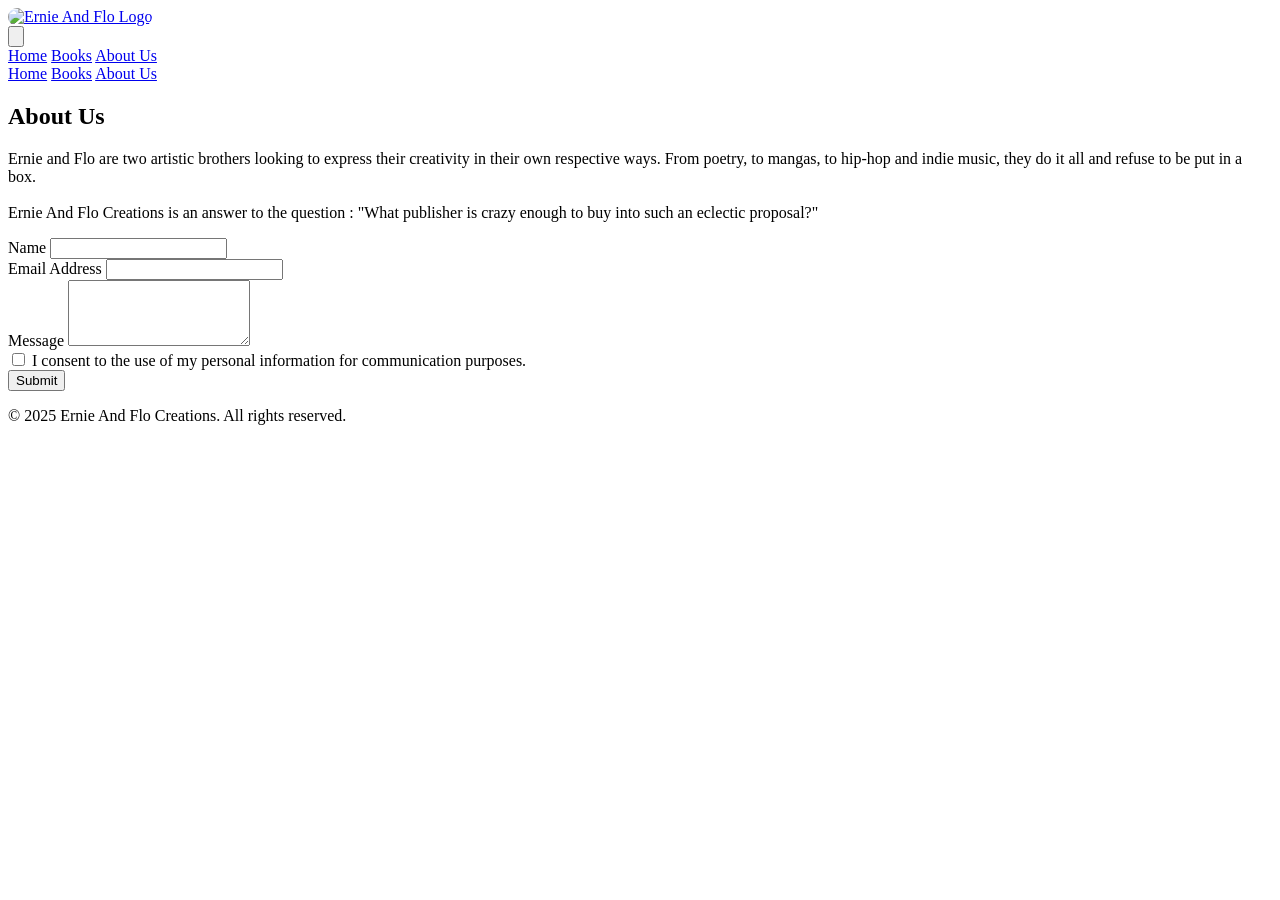
==== about.html @ b2f25e73 "Update about.html debugging Returned to recaptcha v2" ====
<!DOCTYPE html>
<html lang="en">
<head>
    <meta charset="UTF-8">
    <meta name="viewport" content="width=device-width, initial-scale=1.0">
    <title>About Us - Ernie And Flo</title>
    <script src="https://cdn.tailwindcss.com"></script>
    <!-- Changed to reCAPTCHA v2 API -->
    <script src="https://www.google.com/recaptcha/api.js" async defer></script>
    <style>
        /* Custom CSS */
        .custom-shadow {
            box-shadow: 0 4px 6px rgba(0, 0, 0, 0.1);
        }

        .hover-highlight:hover {
            background-color: rgba(255, 90, 95, 0.1);
        }
        .logo-bg {
        	background-color: rgba(255, 255, 255, 255);
            border-radius: 9999px;
        }
    </style>
</head>
<body class="bg-gray-50 text-gray-900 font-sans">

    <!-- Header -->
<header class="bg-black border-b border-gray-300 py-2">
    <nav class="max-w-7xl mx-auto flex items-center justify-between px-4">
        <!-- Logo Section -->
        <div class="flex items-center">
            <a href="index.html" class="logo-padding">
                <img src="https://raw.githubusercontent.com/ernieandflo-dotcom/bookshelf/0894cab24a3cba51023ef85c8541652ef5d89e5c/images/meme_sealofapproval.svg" alt="Ernie And Flo Logo" class="logo-bg h-12 w-12">
            </a>
        </div>

        <!-- Hamburger Menu for Small Screens -->
        <button 
            id="menu-toggle" 
            class="block md:hidden text-gray-100 hover:text-red-500 focus:outline-none">
            <svg xmlns="http://www.w3.org/2000/svg" class="h-6 w-6" fill="none" viewBox="0 0 24 24" stroke="currentColor">
                <path stroke-linecap="round" stroke-linejoin="round" stroke-width="2" d="M4 6h16M4 12h16m-7 6h7" />
            </svg>
        </button>

        <!-- Navigation Links -->
        <div 
            id="nav-links" 
            class="hidden md:flex flex-grow justify-center space-x-8 items-center">
            <span class="border-l border-gray-800"></span>
            <a href="index.html" class="text-lg font-bold text-gray-100 hover:text-red-500">Home</a>
            <span class="border-l border-gray-500"></span>
            <a href="books.html" class="text-lg font-bold text-gray-100 hover:text-red-500">Books</a>
            <span class="border-l border-gray-500"></span>
            <a href="about.html" class="text-lg font-bold text-gray-100 hover:text-red-500">About Us</a>
            <span class="border-l border-gray-800"></span>
        </div>

        <!-- Dropdown Menu for Small Screens -->
        <div 
            id="dropdown-menu" 
            class="hidden flex flex-col space-y-4 bg-black p-4 absolute right-4 top-16 rounded shadow-md z-50">
            <a href="index.html" class="text-lg font-bold text-gray-100 hover:text-red-500">Home</a>
            <a href="books.html" class="text-lg font-bold text-gray-100 hover:text-red-500">Books</a>
            <a href="about.html" class="text-lg font-bold text-gray-100 hover:text-red-500">About Us</a>
        </div>
    </nav>
</header>

    <!-- About Section -->
    <section class="py-12 px-6">
        <h1 class="text-3xl font-extrabold text-center mb-8">About Us</h1>
        <p class="text-lg text-gray-800 max-w-3xl mx-auto mb-12 text-center">
            Ernie and Flo are two artistic brothers looking to express their creativity in their own respective ways. From poetry, to mangas, to hip-hop and indie music, they do it all and refuse to be put in a box.<br><br> Ernie And Flo Creations is an answer to the question : "What publisher is crazy enough to buy into such an eclectic proposal?" 
        </p>

        <!-- Contact Form -->
     <form action="https://api.staticforms.xyz/submit" method="post" class="max-w-lg mx-auto space-y-6 bg-white px-6 pt-1 pb-6 rounded-lg shadow">
        <input type="hidden" name="accessKey" value="578131e7-ecc8-460f-887c-7cc2649144f7"> <!-- Required -->
        <div>
        	<label for="name" class="block text-gray-700 font-medium">Name</label>
            <input type="text" name="name" required class="w-full border border-gray-300 px-4 py-2 rounded"> <!-- Optional -->
        </div>
        <div>
        	<label for="email" class="block text-gray-700 font-medium">Email Address</label>
            <input type="text" name="email" required class="w-full border border-gray-300 px-4 py-2 rounded"> <!-- Optional -->
        </div>
        <div>
        	<label for="message" class="block text-gray-700 font-medium">Message</label>
            <textarea name="message" rows="4" required class="w-full border border-gray-300 px-4 py-2 rounded"></textarea> <!-- Optional -->
        </div>
        <div class="flex items-start space-x-2">
            <input type="checkbox" id="consent" name="consent" required class="mt-1">
        	<label for="consent" class="text-gray-700">I consent to the use of my personal information for communication purposes.</label>
        </div>
        <div>
            <input type="text" name="honeypot" style="display: none;">
        </div>
        <input type="hidden" name="redirectTo" value="https://www.ernieandflo.com/message-sent.html">
        <!-- Changed to reCAPTCHA v2 implementation -->
        <div class="g-recaptcha" data-sitekey="6Lev4o8qAAAAAOGUf1vY-RBsiPlVgZTL-LKwICuh"></div>
        <button type="submit" class="w-full bg-red-500 text-white py-2 rounded hover:bg-red-600 transition duration-300">
                Submit
        </button>
    </form>
    </section>

    <!-- Footer -->
    <footer class="bg-gray-100 mt-16 py-8">
        <div class="text-center text-gray-600">
            <p>&copy; 2025 Ernie And Flo Creations. All rights reserved.</p>
        </div>
    </footer>

<script>
    const menuToggle = document.getElementById("menu-toggle");
    const dropdownMenu = document.getElementById("dropdown-menu");

    // Toggle dropdown menu on click
    menuToggle.addEventListener("click", () => {
        dropdownMenu.classList.toggle("hidden");
    });

    // Hide dropdown menu on hover out
    dropdownMenu.addEventListener("mouseleave", () => {
        dropdownMenu.classList.add("hidden");
    });
    
    // Removed the reCAPTCHA v3 code since we're using v2
</script>

</body>
</html>
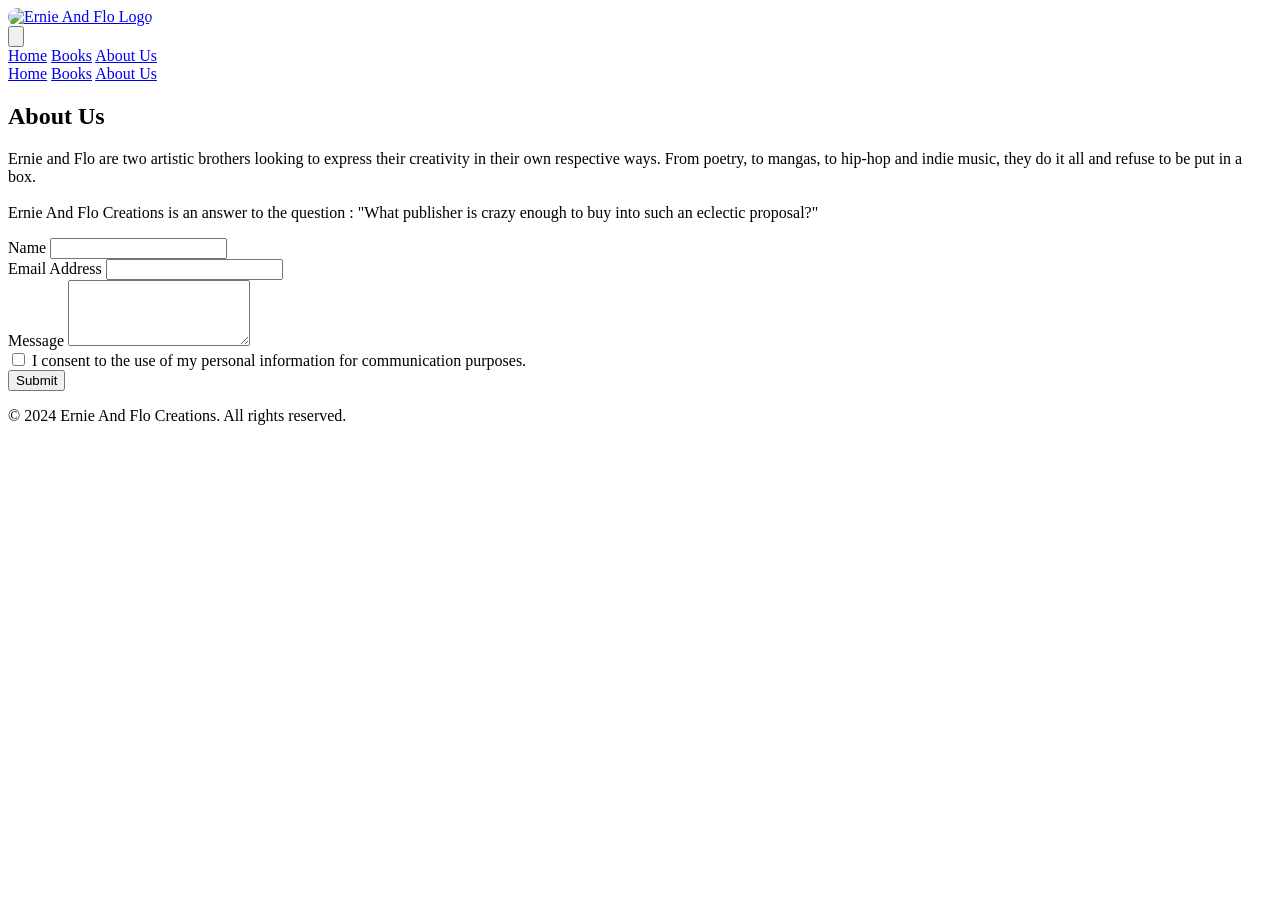
==== commit 9071f5ed: "Update about.html returned to dec 2024 version" ====
--- a/about.html
+++ b/about.html
@@ -5,7 +5,6 @@
     <meta name="viewport" content="width=device-width, initial-scale=1.0">
     <title>About Us - Ernie And Flo</title>
     <script src="https://cdn.tailwindcss.com"></script>
-    <!-- Changed to reCAPTCHA v2 API -->
     <script src="https://www.google.com/recaptcha/api.js" async defer></script>
     <style>
         /* Custom CSS */
@@ -97,9 +96,8 @@
             <input type="text" name="honeypot" style="display: none;">
         </div>
         <input type="hidden" name="redirectTo" value="https://www.ernieandflo.com/message-sent.html">
-        <!-- Changed to reCAPTCHA v2 implementation -->
         <div class="g-recaptcha" data-sitekey="6Lev4o8qAAAAAOGUf1vY-RBsiPlVgZTL-LKwICuh"></div>
-        <button type="submit" class="w-full bg-red-500 text-white py-2 rounded hover:bg-red-600 transition duration-300">
+        <button type="submit" value="Submit" class="w-full bg-red-500 text-white py-2 rounded hover:bg-red-600 transition duration-300">
                 Submit
         </button>
     </form>
@@ -108,7 +106,7 @@
     <!-- Footer -->
     <footer class="bg-gray-100 mt-16 py-8">
         <div class="text-center text-gray-600">
-            <p>&copy; 2025 Ernie And Flo Creations. All rights reserved.</p>
+            <p>&copy; 2024 Ernie And Flo Creations. All rights reserved.</p>
         </div>
     </footer>
 
@@ -125,8 +123,6 @@
     dropdownMenu.addEventListener("mouseleave", () => {
         dropdownMenu.classList.add("hidden");
     });
-    
-    // Removed the reCAPTCHA v3 code since we're using v2
 </script>
 
 </body>
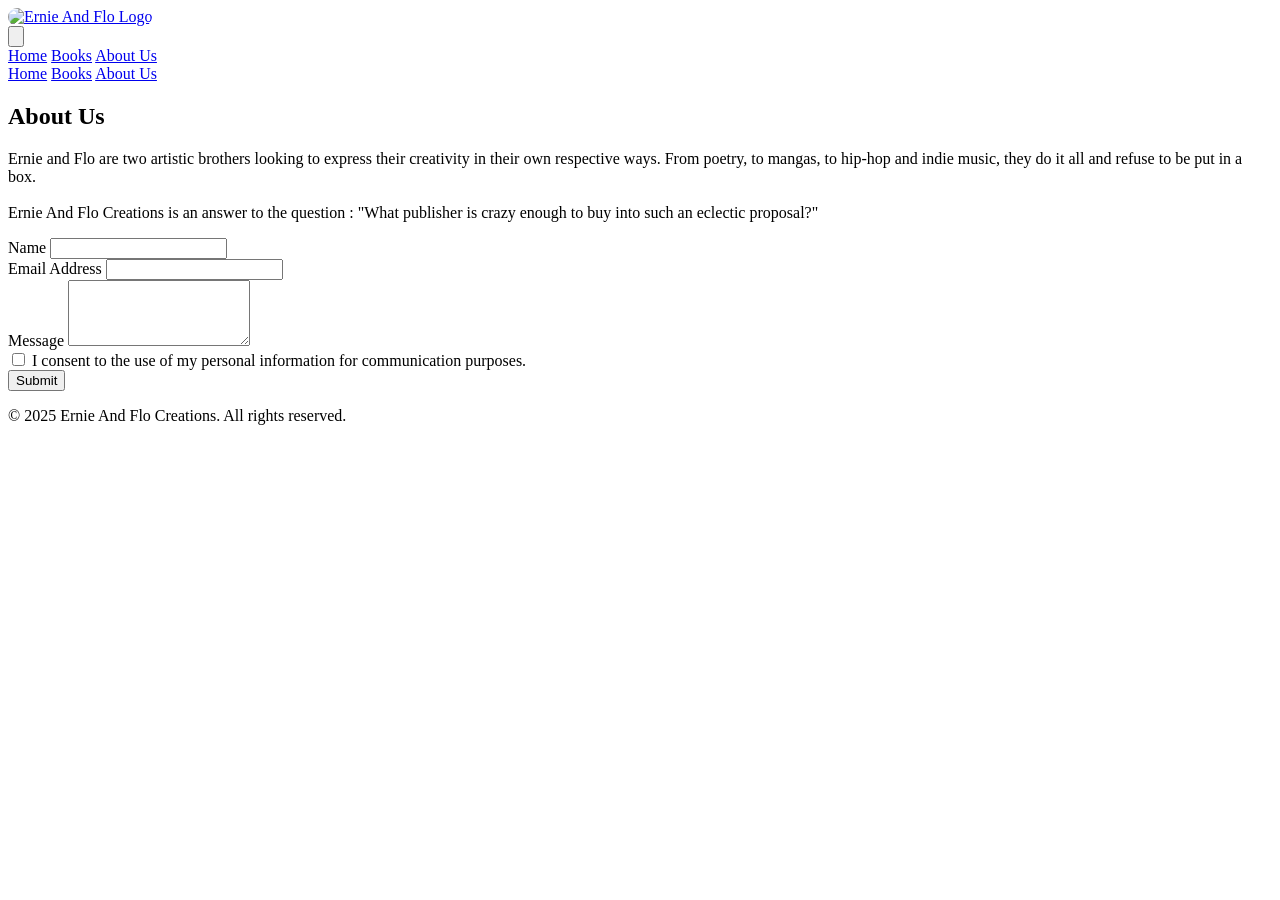
==== commit 9ce9cc29: "Update about.html updated footnote date" ====
--- a/about.html
+++ b/about.html
@@ -106,7 +106,7 @@
     <!-- Footer -->
     <footer class="bg-gray-100 mt-16 py-8">
         <div class="text-center text-gray-600">
-            <p>&copy; 2024 Ernie And Flo Creations. All rights reserved.</p>
+            <p>&copy; 2025 Ernie And Flo Creations. All rights reserved.</p>
         </div>
     </footer>
 
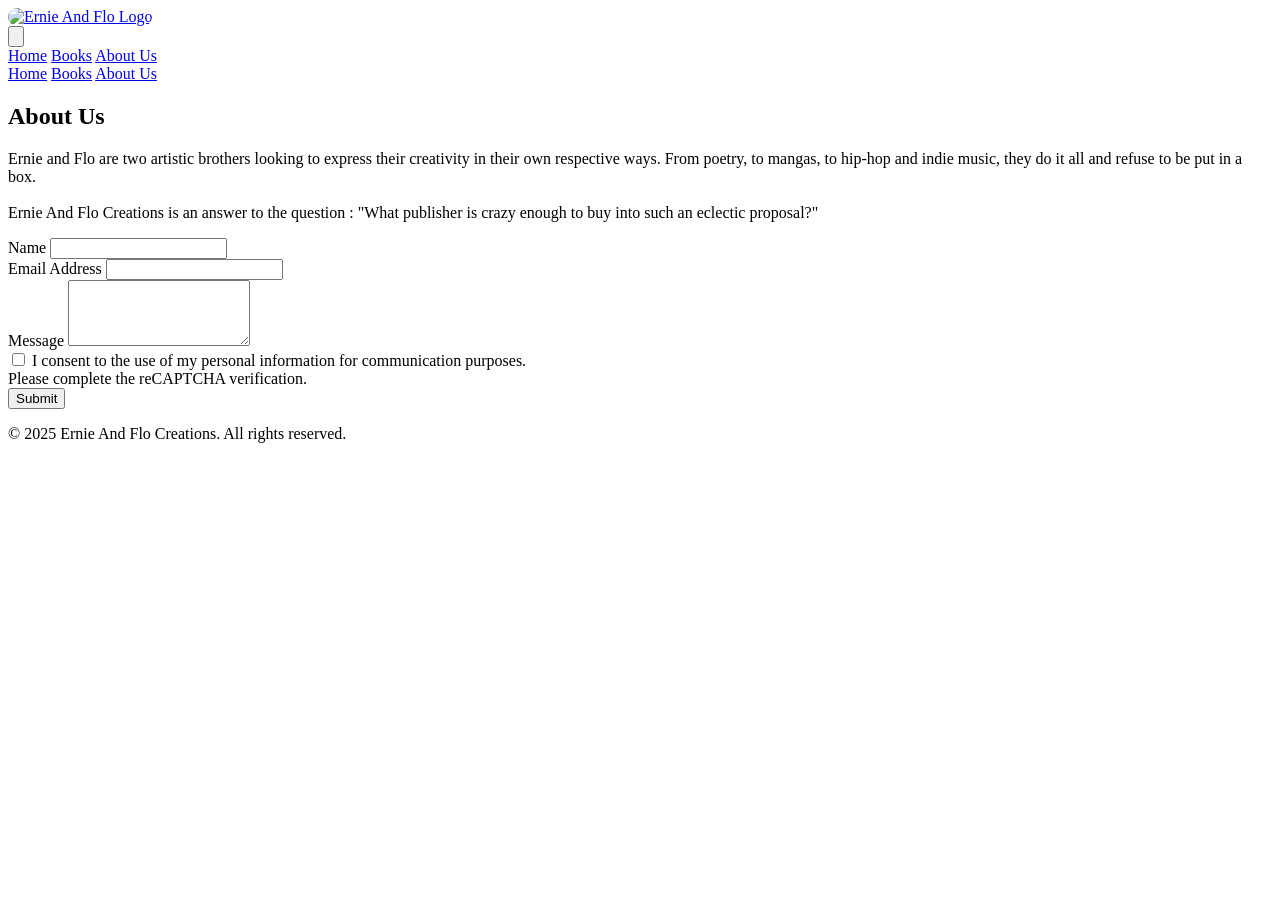
==== commit c697da3e: "Update about.html fixed "recaptcha not complete" redirect" ====
--- a/about.html
+++ b/about.html
@@ -22,7 +22,6 @@
     </style>
 </head>
 <body class="bg-gray-50 text-gray-900 font-sans">
-
     <!-- Header -->
 <header class="bg-black border-b border-gray-300 py-2">
     <nav class="max-w-7xl mx-auto flex items-center justify-between px-4">
@@ -72,33 +71,35 @@
         <p class="text-lg text-gray-800 max-w-3xl mx-auto mb-12 text-center">
             Ernie and Flo are two artistic brothers looking to express their creativity in their own respective ways. From poetry, to mangas, to hip-hop and indie music, they do it all and refuse to be put in a box.<br><br> Ernie And Flo Creations is an answer to the question : "What publisher is crazy enough to buy into such an eclectic proposal?" 
         </p>
-
-        <!-- Contact Form -->
-     <form action="https://api.staticforms.xyz/submit" method="post" class="max-w-lg mx-auto space-y-6 bg-white px-6 pt-1 pb-6 rounded-lg shadow">
-        <input type="hidden" name="accessKey" value="578131e7-ecc8-460f-887c-7cc2649144f7"> <!-- Required -->
+        
+    <!-- Contact Form - Modified with client-side validation -->
+    <form id="contactForm" action="https://api.staticforms.xyz/submit" method="post" class="max-w-lg mx-auto space-y-6 bg-white px-6 pt-1 pb-6 rounded-lg shadow">
+        <input type="hidden" name="accessKey" value="578131e7-ecc8-460f-887c-7cc2649144f7">
         <div>
-        	<label for="name" class="block text-gray-700 font-medium">Name</label>
-            <input type="text" name="name" required class="w-full border border-gray-300 px-4 py-2 rounded"> <!-- Optional -->
+            <label for="name" class="block text-gray-700 font-medium">Name</label>
+            <input type="text" name="name" required class="w-full border border-gray-300 px-4 py-2 rounded">
         </div>
         <div>
-        	<label for="email" class="block text-gray-700 font-medium">Email Address</label>
-            <input type="text" name="email" required class="w-full border border-gray-300 px-4 py-2 rounded"> <!-- Optional -->
+            <label for="email" class="block text-gray-700 font-medium">Email Address</label>
+            <input type="text" name="email" required class="w-full border border-gray-300 px-4 py-2 rounded">
         </div>
         <div>
-        	<label for="message" class="block text-gray-700 font-medium">Message</label>
-            <textarea name="message" rows="4" required class="w-full border border-gray-300 px-4 py-2 rounded"></textarea> <!-- Optional -->
+            <label for="message" class="block text-gray-700 font-medium">Message</label>
+            <textarea name="message" rows="4" required class="w-full border border-gray-300 px-4 py-2 rounded"></textarea>
         </div>
         <div class="flex items-start space-x-2">
             <input type="checkbox" id="consent" name="consent" required class="mt-1">
-        	<label for="consent" class="text-gray-700">I consent to the use of my personal information for communication purposes.</label>
+            <label for="consent" class="text-gray-700">I consent to the use of my personal information for communication purposes.</label>
         </div>
         <div>
             <input type="text" name="honeypot" style="display: none;">
         </div>
         <input type="hidden" name="redirectTo" value="https://www.ernieandflo.com/message-sent.html">
         <div class="g-recaptcha" data-sitekey="6Lev4o8qAAAAAOGUf1vY-RBsiPlVgZTL-LKwICuh"></div>
-        <button type="submit" value="Submit" class="w-full bg-red-500 text-white py-2 rounded hover:bg-red-600 transition duration-300">
-                Submit
+        <!-- Add error message div -->
+        <div id="recaptchaError" class="text-red-500 text-sm hidden">Please complete the reCAPTCHA verification.</div>
+        <button type="submit" class="w-full bg-red-500 text-white py-2 rounded hover:bg-red-600 transition duration-300">
+            Submit
         </button>
     </form>
     </section>
@@ -110,20 +111,40 @@
         </div>
     </footer>
 
-<script>
-    const menuToggle = document.getElementById("menu-toggle");
-    const dropdownMenu = document.getElementById("dropdown-menu");
+    <script>
+        // Your existing menu toggle script
+        const menuToggle = document.getElementById("menu-toggle");
+        const dropdownMenu = document.getElementById("dropdown-menu");
 
-    // Toggle dropdown menu on click
-    menuToggle.addEventListener("click", () => {
-        dropdownMenu.classList.toggle("hidden");
-    });
+        menuToggle.addEventListener("click", () => {
+            dropdownMenu.classList.toggle("hidden");
+        });
 
-    // Hide dropdown menu on hover out
-    dropdownMenu.addEventListener("mouseleave", () => {
-        dropdownMenu.classList.add("hidden");
-    });
-</script>
+        dropdownMenu.addEventListener("mouseleave", () => {
+            dropdownMenu.classList.add("hidden");
+        });
 
+        // New reCAPTCHA validation
+        document.getElementById('contactForm').addEventListener('submit', function(e) {
+            // Check if reCAPTCHA is filled
+            const response = grecaptcha.getResponse();
+            if (response.length === 0) {
+                e.preventDefault(); // Prevent form submission
+                document.getElementById('recaptchaError').classList.remove('hidden');
+                // Scroll to the reCAPTCHA for better UX
+                document.querySelector('.g-recaptcha').scrollIntoView({
+                    behavior: 'smooth',
+                    block: 'center'
+                });
+            }
+        });
+
+        // Optional: Hide error when user starts interacting with reCAPTCHA
+        if (typeof grecaptcha !== 'undefined') {
+            grecaptcha.ready(function() {
+                grecaptcha.execute();
+            });
+        }
+    </script>
 </body>
 </html>
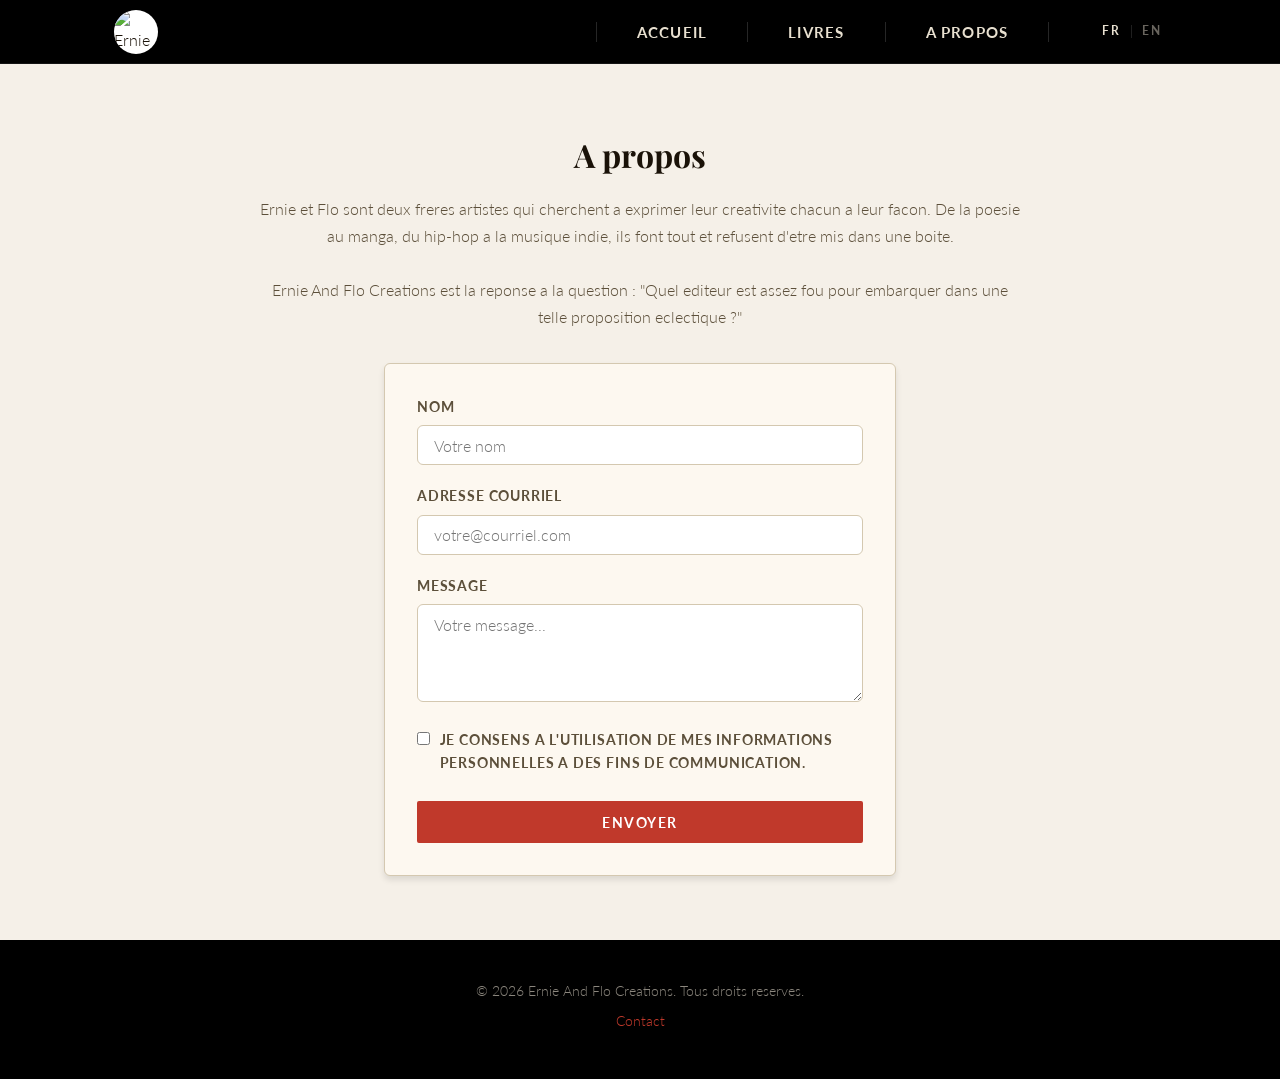
==== commit 7c776c72: "feat(i18n): add FR/EN language toggle with URL param persistence - Add js/i18n.js: all translatable " ====
--- a/about.html
+++ b/about.html
@@ -1,150 +1,117 @@
 <!DOCTYPE html>
-<html lang="en">
+<html lang="fr">
 <head>
-    <meta charset="UTF-8">
-    <meta name="viewport" content="width=device-width, initial-scale=1.0">
-    <title>About Us - Ernie And Flo</title>
-    <script src="https://cdn.tailwindcss.com"></script>
-    <script src="https://www.google.com/recaptcha/api.js" async defer></script>
-    <style>
-        /* Custom CSS */
-        .custom-shadow {
-            box-shadow: 0 4px 6px rgba(0, 0, 0, 0.1);
-        }
+  <meta charset="UTF-8">
+  <meta name="viewport" content="width=device-width, initial-scale=1.0">
+  <meta name="description" content="A propos d'Ernie And Flo Creations -- contactez-nous.">
+  <title>A propos -- Ernie And Flo</title>
+  <link rel="stylesheet" href="css/styles.css">
+  <link rel="stylesheet" href="css/i18n.css">
+  <script src="https://www.google.com/recaptcha/api.js" async defer></script>
+</head>
+<body>
 
-        .hover-highlight:hover {
-            background-color: rgba(255, 90, 95, 0.1);
-        }
-        .logo-bg {
-        	background-color: rgba(255, 255, 255, 255);
-            border-radius: 9999px;
-        }
-    </style>
-</head>
-<body class="bg-gray-50 text-gray-900 font-sans">
-    <!-- Header -->
-<header class="bg-black border-b border-gray-300 py-2">
-    <nav class="max-w-7xl mx-auto flex items-center justify-between px-4">
-        <!-- Logo Section -->
-        <div class="flex items-center">
-            <a href="index.html" class="logo-padding">
-                <img src="https://raw.githubusercontent.com/ernieandflo-dotcom/bookshelf/0894cab24a3cba51023ef85c8541652ef5d89e5c/images/meme_sealofapproval.svg" alt="Ernie And Flo Logo" class="logo-bg h-12 w-12">
-            </a>
-        </div>
+  <header>
+    <nav>
+      <a href="index.html" class="nav-logo" aria-label="Retour a l'accueil">
+        <img
+          src="https://raw.githubusercontent.com/ernieandflo-dotcom/bookshelf/0894cab24a3cba51023ef85c8541652ef5d89e5c/images/meme_sealofapproval.svg"
+          alt="Ernie And Flo"
+          width="44" height="44"
+        >
+      </a>
 
-        <!-- Hamburger Menu for Small Screens -->
-        <button 
-            id="menu-toggle" 
-            class="block md:hidden text-gray-100 hover:text-red-500 focus:outline-none">
-            <svg xmlns="http://www.w3.org/2000/svg" class="h-6 w-6" fill="none" viewBox="0 0 24 24" stroke="currentColor">
-                <path stroke-linecap="round" stroke-linejoin="round" stroke-width="2" d="M4 6h16M4 12h16m-7 6h7" />
-            </svg>
-        </button>
+      <button id="menu-toggle" class="menu-toggle" aria-expanded="false" aria-controls="dropdown-menu"
+        data-i18n-aria="nav.toggle">
+        <svg xmlns="http://www.w3.org/2000/svg" width="24" height="24" fill="none" viewBox="0 0 24 24" stroke="currentColor" stroke-width="2" aria-hidden="true">
+          <path stroke-linecap="round" stroke-linejoin="round" d="M4 6h16M4 12h16m-7 6h7" />
+        </svg>
+      </button>
 
-        <!-- Navigation Links -->
-        <div 
-            id="nav-links" 
-            class="hidden md:flex flex-grow justify-center space-x-8 items-center">
-            <span class="border-l border-gray-800"></span>
-            <a href="index.html" class="text-lg font-bold text-gray-100 hover:text-red-500">Home</a>
-            <span class="border-l border-gray-500"></span>
-            <a href="books.html" class="text-lg font-bold text-gray-100 hover:text-red-500">Books</a>
-            <span class="border-l border-gray-500"></span>
-            <a href="about.html" class="text-lg font-bold text-gray-100 hover:text-red-500">About Us</a>
-            <span class="border-l border-gray-800"></span>
-        </div>
+      <ul class="nav-links" role="navigation" data-i18n-aria="nav.label">
+        <li><div class="nav-divider" aria-hidden="true"></div></li>
+        <li><a href="index.html" data-i18n="nav.home">Accueil</a></li>
+        <li><div class="nav-divider" aria-hidden="true"></div></li>
+        <li><a href="books.html" data-i18n="nav.books">Livres</a></li>
+        <li><div class="nav-divider" aria-hidden="true"></div></li>
+        <li><a href="about.html" data-i18n="nav.about">A propos</a></li>
+        <li><div class="nav-divider" aria-hidden="true"></div></li>
+      </ul>
 
-        <!-- Dropdown Menu for Small Screens -->
-        <div 
-            id="dropdown-menu" 
-            class="hidden flex flex-col space-y-4 bg-black p-4 absolute right-4 top-16 rounded shadow-md z-50">
-            <a href="index.html" class="text-lg font-bold text-gray-100 hover:text-red-500">Home</a>
-            <a href="books.html" class="text-lg font-bold text-gray-100 hover:text-red-500">Books</a>
-            <a href="about.html" class="text-lg font-bold text-gray-100 hover:text-red-500">About Us</a>
-        </div>
+      <div id="dropdown-menu" class="dropdown-menu" role="navigation" data-i18n-aria="nav.mobile">
+        <a href="index.html" data-i18n="nav.home">Accueil</a>
+        <a href="books.html" data-i18n="nav.books">Livres</a>
+        <a href="about.html" data-i18n="nav.about">A propos</a>
+      </div>
     </nav>
-</header>
+  </header>
 
-    <!-- About Section -->
-    <section class="py-12 px-6">
-        <h1 class="text-3xl font-extrabold text-center mb-8">About Us</h1>
-        <p class="text-lg text-gray-800 max-w-3xl mx-auto mb-12 text-center">
-            Ernie and Flo are two artistic brothers looking to express their creativity in their own respective ways. From poetry, to mangas, to hip-hop and indie music, they do it all and refuse to be put in a box.<br><br> Ernie And Flo Creations is an answer to the question : "What publisher is crazy enough to buy into such an eclectic proposal?" 
+
+  <section class="section" aria-labelledby="about-heading">
+    <h1 class="section__title" id="about-heading" data-i18n="about.heading">A propos</h1>
+
+    <p class="section__lead" data-i18n="about.lead__html"></p>
+
+    <form
+      id="contactForm"
+      action="https://api.staticforms.xyz/submit"
+      method="post"
+      class="form-card"
+    >
+      <input type="hidden" name="accessKey" value="578131e7-ecc8-460f-887c-7cc2649144f7">
+      <input type="hidden" name="redirectTo" value="https://www.ernieandflo.com/message-sent.html">
+      <input type="text" name="honeypot" class="honeypot" tabindex="-1" autocomplete="off">
+
+      <div class="form-group">
+        <label for="name" data-i18n="about.form.name">Nom</label>
+        <input type="text" id="name" name="name" required
+          data-i18n-placeholder="about.form.name.ph"
+          placeholder="Votre nom">
+      </div>
+
+      <div class="form-group">
+        <label for="email" data-i18n="about.form.email">Adresse courriel</label>
+        <input type="email" id="email" name="email" required
+          data-i18n-placeholder="about.form.email.ph"
+          placeholder="votre@courriel.com"
+          pattern="[a-z0-9._%+\-]+@[a-z0-9.\-]+\.[a-z]{2,}$">
+      </div>
+
+      <div class="form-group">
+        <label for="message" data-i18n="about.form.message">Message</label>
+        <textarea id="message" name="message" rows="4" required
+          data-i18n-placeholder="about.form.message.ph"
+          placeholder="Votre message..."></textarea>
+      </div>
+
+      <div class="form-group consent-row">
+        <input type="checkbox" id="consent" name="consent" required>
+        <label for="consent" data-i18n="about.form.consent">
+          Je consens a l'utilisation de mes informations personnelles a des fins de communication.
+        </label>
+      </div>
+
+      <div class="form-group">
+        <div class="g-recaptcha" data-sitekey="6Lev4o8qAAAAAOGUf1vY-RBsiPlVgZTL-LKwICuh"></div>
+        <p id="recaptchaError" class="form-error" data-i18n="about.form.recaptcha">
+          Veuillez completer la verification reCAPTCHA.
         </p>
-        
-    <!-- Contact Form - Modified with client-side validation -->
-    <form id="contactForm" action="https://api.staticforms.xyz/submit" method="post" class="max-w-lg mx-auto space-y-6 bg-white px-6 pt-1 pb-6 rounded-lg shadow">
-        <input type="hidden" name="accessKey" value="578131e7-ecc8-460f-887c-7cc2649144f7">
-        <div>
-            <label for="name" class="block text-gray-700 font-medium">Name</label>
-            <input type="text" name="name" required class="w-full border border-gray-300 px-4 py-2 rounded">
-        </div>
-        <div>
-            <label for="email" class="block text-gray-700 font-medium">Email Address</label>
-            <input type="text" name="email" required class="w-full border border-gray-300 px-4 py-2 rounded">
-        </div>
-        <div>
-            <label for="message" class="block text-gray-700 font-medium">Message</label>
-            <textarea name="message" rows="4" required class="w-full border border-gray-300 px-4 py-2 rounded"></textarea>
-        </div>
-        <div class="flex items-start space-x-2">
-            <input type="checkbox" id="consent" name="consent" required class="mt-1">
-            <label for="consent" class="text-gray-700">I consent to the use of my personal information for communication purposes.</label>
-        </div>
-        <div>
-            <input type="text" name="honeypot" style="display: none;">
-        </div>
-        <input type="hidden" name="redirectTo" value="https://www.ernieandflo.com/message-sent.html">
-        <div class="g-recaptcha" data-sitekey="6Lev4o8qAAAAAOGUf1vY-RBsiPlVgZTL-LKwICuh"></div>
-        <!-- Add error message div -->
-        <div id="recaptchaError" class="text-red-500 text-sm hidden">Please complete the reCAPTCHA verification.</div>
-        <button type="submit" class="w-full bg-red-500 text-white py-2 rounded hover:bg-red-600 transition duration-300">
-            Submit
-        </button>
+      </div>
+
+      <button type="submit" class="btn btn--red btn--full" data-i18n="about.form.submit">Envoyer</button>
     </form>
-    </section>
+  </section>
 
-    <!-- Footer -->
-    <footer class="bg-gray-100 mt-16 py-8">
-        <div class="text-center text-gray-600">
-            <p>&copy; 2025 Ernie And Flo Creations. All rights reserved.</p>
-        </div>
-    </footer>
 
-    <script>
-        // Your existing menu toggle script
-        const menuToggle = document.getElementById("menu-toggle");
-        const dropdownMenu = document.getElementById("dropdown-menu");
+  <footer>
+    <div class="footer-inner">
+      <p data-i18n="footer.copy">&copy; 2026 Ernie And Flo Creations. Tous droits reserves.</p>
+      <p><a href="about.html" data-i18n="footer.contact">Contact</a></p>
+    </div>
+  </footer>
 
-        menuToggle.addEventListener("click", () => {
-            dropdownMenu.classList.toggle("hidden");
-        });
-
-        dropdownMenu.addEventListener("mouseleave", () => {
-            dropdownMenu.classList.add("hidden");
-        });
-
-        // New reCAPTCHA validation
-        document.getElementById('contactForm').addEventListener('submit', function(e) {
-            // Check if reCAPTCHA is filled
-            const response = grecaptcha.getResponse();
-            if (response.length === 0) {
-                e.preventDefault(); // Prevent form submission
-                document.getElementById('recaptchaError').classList.remove('hidden');
-                // Scroll to the reCAPTCHA for better UX
-                document.querySelector('.g-recaptcha').scrollIntoView({
-                    behavior: 'smooth',
-                    block: 'center'
-                });
-            }
-        });
-
-        // Optional: Hide error when user starts interacting with reCAPTCHA
-        if (typeof grecaptcha !== 'undefined') {
-            grecaptcha.ready(function() {
-                grecaptcha.execute();
-            });
-        }
-    </script>
+  <script src="js/i18n.js"></script>
+  <script src="js/i18n-engine.js"></script>
+  <script src="js/main.js"></script>
 </body>
 </html>
--- a/css/styles.css
+++ b/css/styles.css
@@ -0,0 +1,1315 @@
+@import url('https://fonts.googleapis.com/css2?family=Playfair+Display:ital,wght@0,400;0,700;0,900;1,400;1,700&family=Lato:wght@300;400;700&display=swap');
+
+/* ============================================================
+   Ernie And Flo — Main Stylesheet
+   ============================================================
+   1.  Design Tokens
+   2.  Reset & Base
+   3.  Header & Navigation
+   4.  Buttons
+   5.  Hero Section
+   6.  Quote / Banner Band
+   7.  About Section
+   8.  Info Grid
+   9.  Endorsement Section
+   10. Buy Modal
+   11. Forms (contact & sample)
+   12. Book List (books.html catalog)
+   13. IW1HH Landing Page
+   14. Dans la rue — Page-specific
+   15. Confirmation Pages
+   16. Footer
+   17. Animations
+   18. Responsive
+   ============================================================ */
+
+
+/* ─── 1. Design Tokens ──────────────────────────────────────── */
+:root {
+  /* Palette */
+  --color-bg:           #f5f0e8;
+  --color-bg-dark:      #000000;
+  --color-bg-footer:    #f5f0e8;  /* alias for bg, used on sample.html */
+  --color-ink:          #1a1208;
+  --color-muted:        #5c4f3a;
+  --color-accent:       #c0392b;
+  --color-accent-warm:  #e07b39;
+  --color-gold:         #b8860b;
+  --color-cream:        #fdf8f0;
+  --color-border:       #d4c8b0;
+  --color-nav-link:     #e8e0d0;
+
+  /* Typography */
+  --font-display: 'Playfair Display', Georgia, serif;
+  --font-body:    'Lato', Helvetica, sans-serif;
+
+  /* Misc */
+  --shadow-sm:         0 4px 6px rgba(0, 0, 0, 0.1);
+  --radius:            0.375rem;
+  --max-width:         1100px;
+  --max-content:       760px;
+  --transition:        0.35s cubic-bezier(0.4, 0, 0.2, 1);
+}
+
+
+/* ─── 2. Reset & Base ───────────────────────────────────────── */
+*, *::before, *::after {
+  box-sizing: border-box;
+  margin: 0;
+  padding: 0;
+}
+
+html { scroll-behavior: smooth; }
+
+body {
+  background-color: var(--color-bg);
+  color: var(--color-ink);
+  font-family: var(--font-body);
+  font-weight: 300;
+  line-height: 1.7;
+  overflow-x: hidden;
+}
+
+img { max-width: 100%; display: block; }
+
+a { color: inherit; text-decoration: none; }
+
+ul { list-style: none; }
+
+/* Honeypot — always hidden */
+.honeypot { display: none !important; }
+
+
+/* ─── 3. Header & Navigation ─────────────────────────────────── */
+header {
+  background-color: var(--color-bg-dark);
+  border-bottom: 1px solid rgba(255, 255, 255, 0.08);
+  padding: 0.6rem 0;
+  position: sticky;
+  top: 0;
+  z-index: 100;
+}
+
+nav {
+  max-width: var(--max-width);
+  margin: 0 auto;
+  padding: 0 1.5rem;
+  display: flex;
+  align-items: center;
+  justify-content: space-between;
+}
+
+.nav-logo img {
+  height: 44px;
+  width: 44px;
+  border-radius: 50%;
+  background: #fff;
+}
+
+.nav-links {
+  display: flex;
+  align-items: center;
+  gap: 2.5rem;
+  list-style: none;
+}
+
+.nav-links a {
+  font-family: var(--font-body);
+  font-weight: 700;
+  font-size: 0.95rem;
+  letter-spacing: 0.08em;
+  text-transform: uppercase;
+  color: var(--color-nav-link);
+  transition: color var(--transition);
+}
+
+.nav-links a:hover { color: var(--color-accent); }
+
+.nav-divider {
+  width: 1px;
+  height: 20px;
+  background: rgba(255, 255, 255, 0.15);
+}
+
+/* Hamburger */
+.menu-toggle {
+  display: none;
+  background: none;
+  border: none;
+  cursor: pointer;
+  color: var(--color-nav-link);
+  transition: color var(--transition);
+}
+
+.menu-toggle:hover { color: var(--color-accent); }
+
+.menu-toggle svg {
+  width: 1.5rem;
+  height: 1.5rem;
+  display: block;
+}
+
+/* Mobile dropdown */
+.dropdown-menu {
+  display: none;
+  flex-direction: column;
+  gap: 1rem;
+  background: var(--color-bg-dark);
+  padding: 1.2rem 1.5rem;
+  position: absolute;
+  right: 1rem;
+  top: 68px;
+  border-radius: var(--radius);
+  box-shadow: 0 8px 24px rgba(0, 0, 0, 0.4);
+  z-index: 200;
+  min-width: 160px;
+}
+
+.dropdown-menu.open { display: flex; }
+
+.dropdown-menu a {
+  font-family: var(--font-body);
+  font-weight: 700;
+  font-size: 1rem;
+  letter-spacing: 0.06em;
+  text-transform: uppercase;
+  color: var(--color-nav-link);
+  transition: color var(--transition);
+}
+
+.dropdown-menu a:hover { color: var(--color-accent); }
+
+
+/* ─── 4. Buttons ────────────────────────────────────────────── */
+.btn {
+  display: inline-flex;
+  align-items: center;
+  gap: 0.5rem;
+  padding: 0.85rem 2rem;
+  font-family: var(--font-body);
+  font-weight: 700;
+  font-size: 0.9rem;
+  letter-spacing: 0.1em;
+  text-transform: uppercase;
+  border-radius: 2px;
+  cursor: pointer;
+  border: 2px solid transparent;
+  transition: all var(--transition);
+}
+
+.btn-primary {
+  background: var(--color-accent);
+  color: #fff;
+  border-color: var(--color-accent);
+}
+
+.btn-primary:hover {
+  background: #a93226;
+  border-color: #a93226;
+  transform: translateY(-2px);
+  box-shadow: 0 6px 20px rgba(192, 57, 43, 0.35);
+}
+
+.btn-secondary {
+  background: transparent;
+  color: var(--color-ink);
+  border-color: var(--color-ink);
+}
+
+.btn-secondary:hover {
+  background: var(--color-ink);
+  color: var(--color-cream);
+  transform: translateY(-2px);
+}
+
+/* Red variant (same as primary, shorter padding) */
+.btn--red {
+  background: var(--color-accent);
+  color: #fff;
+  border-color: var(--color-accent);
+  padding: 0.65rem 2rem;
+}
+
+.btn--red:hover {
+  background: #a93226;
+  border-color: #a93226;
+  transform: translateY(-2px);
+  box-shadow: 0 6px 20px rgba(192, 57, 43, 0.35);
+}
+
+/* Green (purchase) */
+.btn--green {
+  background: #22c55e;
+  color: #fff;
+  border-color: #22c55e;
+  padding: 0.65rem 2rem;
+}
+
+.btn--green:hover {
+  background: #15803d;
+  border-color: #15803d;
+  transform: translateY(-2px);
+}
+
+/* Modifiers */
+.btn--full  { width: 100%; justify-content: center; }
+.btn--iw1hh { margin: auto; }
+
+.cta-group {
+  display: flex;
+  flex-wrap: wrap;
+  gap: 1rem;
+  align-items: center;
+}
+
+
+/* ─── 5. Hero Section ───────────────────────────────────────── */
+.hero {
+  display: grid;
+  grid-template-columns: 1fr 1fr;
+  min-height: 90vh;
+  max-width: var(--max-width);
+  margin: 0 auto;
+  padding: 5rem 1.5rem 4rem;
+  gap: 4rem;
+  align-items: center;
+}
+
+.hero-text {
+  opacity: 0;
+  transform: translateY(28px);
+  animation: fadeUp 0.9s ease forwards 0.2s;
+}
+
+.hero-eyebrow {
+  font-family: var(--font-body);
+  font-weight: 700;
+  font-size: 0.78rem;
+  letter-spacing: 0.2em;
+  text-transform: uppercase;
+  color: var(--color-accent);
+  margin-bottom: 1.2rem;
+  display: flex;
+  align-items: center;
+  gap: 0.6rem;
+}
+
+.hero-eyebrow::after {
+  content: '';
+  display: inline-block;
+  width: 40px;
+  height: 1px;
+  background: var(--color-accent);
+}
+
+.hero-title {
+  font-family: var(--font-display);
+  font-size: clamp(3rem, 6vw, 5.5rem);
+  font-weight: 900;
+  line-height: 1.0;
+  letter-spacing: -0.02em;
+  color: var(--color-ink);
+  margin-bottom: 0.5rem;
+}
+
+.hero-title em {
+  font-style: italic;
+  color: var(--color-accent);
+}
+
+.hero-subtitle {
+  font-family: var(--font-display);
+  font-size: clamp(0.9rem, 1.5vw, 1.1rem);
+  font-style: italic;
+  font-weight: 400;
+  color: var(--color-muted);
+  margin-bottom: 2rem;
+  letter-spacing: 0.02em;
+}
+
+.hero-description {
+  font-size: 1.05rem;
+  font-weight: 300;
+  color: var(--color-ink);
+  max-width: 480px;
+  margin-bottom: 1.5rem;
+  line-height: 1.8;
+}
+
+.hero-meta {
+  display: flex;
+  flex-wrap: wrap;
+  gap: 1.2rem;
+  margin-bottom: 2.8rem;
+}
+
+.meta-tag {
+  font-family: var(--font-body);
+  font-size: 0.78rem;
+  font-weight: 700;
+  letter-spacing: 0.12em;
+  text-transform: uppercase;
+  color: var(--color-muted);
+  border: 1px solid var(--color-border);
+  padding: 0.3rem 0.8rem;
+  border-radius: 2px;
+  background: var(--color-cream);
+}
+
+/* Book visual (right column) */
+.hero-visual {
+  display: flex;
+  justify-content: center;
+  align-items: center;
+  position: relative;
+  opacity: 0;
+  transform: translateX(24px);
+  animation: fadeLeft 1s ease forwards 0.5s;
+}
+
+.hero-visual::before {
+  content: '';
+  position: absolute;
+  width: 320px;
+  height: 420px;
+  background: rgba(184, 134, 11, 0.07);
+  border: 1px solid var(--color-border);
+  border-radius: var(--radius);
+  transform: rotate(4deg);
+  z-index: 1;
+  top: 20px;
+  right: 10px;
+}
+
+.book-wrapper { position: relative; z-index: 2; }
+
+.book-cover-img {
+  width: clamp(220px, 28vw, 340px);
+  border-radius: 3px;
+  box-shadow:
+    -6px 6px 0 var(--color-gold),
+    -12px 12px 0 rgba(184, 134, 11, 0.3),
+    0 30px 60px rgba(0, 0, 0, 0.2);
+  transition: transform var(--transition), box-shadow var(--transition);
+}
+
+.book-cover-img:hover {
+  transform: rotate(-1.5deg) scale(1.02);
+  box-shadow:
+    -8px 8px 0 var(--color-gold),
+    -16px 16px 0 rgba(184, 134, 11, 0.25),
+    0 40px 80px rgba(0, 0, 0, 0.25);
+}
+
+.book-badge {
+  position: absolute;
+  bottom: -16px;
+  right: -16px;
+  background: var(--color-bg-dark);
+  color: var(--color-nav-link);
+  padding: 0.5rem 0.9rem;
+  font-family: var(--font-body);
+  font-size: 0.7rem;
+  font-weight: 700;
+  letter-spacing: 0.12em;
+  text-transform: uppercase;
+  border-radius: 2px;
+  z-index: 3;
+  white-space: nowrap;
+}
+
+
+/* ─── 6. Quote / Banner Band ────────────────────────────────── */
+.quote-band {
+  background: var(--color-bg-dark);
+  color: var(--color-nav-link);
+  padding: 3rem 1.5rem;
+  text-align: center;
+}
+
+.quote-band blockquote {
+  font-family: var(--font-display);
+  font-size: clamp(1.1rem, 2.5vw, 1.5rem);
+  font-style: italic;
+  font-weight: 400;
+  max-width: var(--max-content);
+  margin: 0 auto 0.8rem;
+  line-height: 1.6;
+  color: #f0ead8;
+}
+
+.quote-band cite {
+  font-family: var(--font-body);
+  font-size: 0.82rem;
+  font-weight: 700;
+  letter-spacing: 0.14em;
+  text-transform: uppercase;
+  color: var(--color-gold);
+}
+
+
+/* ─── 7. About Section ──────────────────────────────────────── */
+.about-section {
+  max-width: 900px;
+  margin: 0 auto;
+  padding: 5rem 1.5rem;
+  display: grid;
+  grid-template-columns: 1fr 2fr;
+  gap: 4rem;
+  align-items: start;
+}
+
+.about-label {
+  font-family: var(--font-body);
+  font-weight: 700;
+  font-size: 0.78rem;
+  letter-spacing: 0.2em;
+  text-transform: uppercase;
+  color: var(--color-accent);
+  padding-top: 0.3rem;
+}
+
+.about-content h2 {
+  font-family: var(--font-display);
+  font-size: clamp(1.6rem, 3vw, 2.4rem);
+  font-weight: 700;
+  line-height: 1.25;
+  margin-bottom: 1.2rem;
+}
+
+.about-content p {
+  font-size: 1rem;
+  font-weight: 300;
+  color: var(--color-muted);
+  margin-bottom: 1rem;
+  line-height: 1.85;
+}
+
+.about-content p strong {
+  color: var(--color-ink);
+  font-weight: 700;
+}
+
+
+/* ─── 8. Info Grid ──────────────────────────────────────────── */
+.info-grid {
+  background: var(--color-cream);
+  border-top: 1px solid var(--color-border);
+  border-bottom: 1px solid var(--color-border);
+  padding: 3rem 1.5rem;
+}
+
+.info-grid-inner {
+  max-width: 900px;
+  margin: 0 auto;
+  display: grid;
+  grid-template-columns: repeat(3, 1fr);
+  gap: 2rem;
+}
+
+.info-item { text-align: center; padding: 1.5rem 1rem; }
+
+.info-icon { font-size: 1.6rem; margin-bottom: 0.6rem; }
+
+.info-value {
+  font-family: var(--font-display);
+  font-size: 1.1rem;
+  font-weight: 700;
+  color: var(--color-ink);
+  display: block;
+  margin-bottom: 0.2rem;
+}
+
+.info-key {
+  font-family: var(--font-body);
+  font-size: 0.75rem;
+  font-weight: 700;
+  letter-spacing: 0.14em;
+  text-transform: uppercase;
+  color: var(--color-muted);
+}
+
+
+/* ─── 9. Endorsement Section ────────────────────────────────── */
+.endorsement-section {
+  max-width: 700px;
+  margin: 0 auto;
+  padding: 5rem 1.5rem;
+  text-align: center;
+}
+
+.section-label {
+  font-family: var(--font-body);
+  font-weight: 700;
+  font-size: 0.78rem;
+  letter-spacing: 0.2em;
+  text-transform: uppercase;
+  color: var(--color-accent);
+  display: inline-flex;
+  align-items: center;
+  gap: 0.6rem;
+  margin-bottom: 2rem;
+}
+
+.section-label::before,
+.section-label::after {
+  content: '';
+  display: inline-block;
+  width: 30px;
+  height: 1px;
+  background: var(--color-accent);
+}
+
+.endorsement-card {
+  background: var(--color-cream);
+  border: 1px solid var(--color-border);
+  border-left: 4px solid var(--color-accent);
+  padding: 2rem 2.5rem;
+  text-align: left;
+  margin-bottom: 1.5rem;
+}
+
+.endorsement-card blockquote {
+  font-family: var(--font-display);
+  font-size: 1.15rem;
+  font-style: italic;
+  line-height: 1.7;
+  color: var(--color-ink);
+  margin-bottom: 1rem;
+}
+
+.endorsement-card cite {
+  font-family: var(--font-body);
+  font-size: 0.8rem;
+  font-weight: 700;
+  letter-spacing: 0.1em;
+  text-transform: uppercase;
+  color: var(--color-muted);
+  display: flex;
+  align-items: center;
+  gap: 0.5rem;
+}
+
+.endorsement-card cite::before {
+  content: '';
+  display: inline-block;
+  width: 20px;
+  height: 1px;
+  background: var(--color-muted);
+}
+
+
+/* ─── 10. Buy Modal ─────────────────────────────────────────── */
+.modal-overlay {
+  display: none;
+  position: fixed;
+  inset: 0;
+  background: rgba(20, 14, 4, 0.75);
+  backdrop-filter: blur(4px);
+  z-index: 500;
+  align-items: center;
+  justify-content: center;
+  padding: 1rem;
+}
+
+.modal-overlay.open { display: flex; }
+
+.modal-box {
+  background: var(--color-cream);
+  border: 1px solid var(--color-border);
+  border-radius: var(--radius);
+  padding: 2.5rem 2rem;
+  max-width: 440px;
+  width: 100%;
+  position: relative;
+  animation: modalIn 0.3s ease;
+}
+
+.modal-close {
+  position: absolute;
+  top: 1rem;
+  right: 1rem;
+  background: none;
+  border: none;
+  cursor: pointer;
+  color: var(--color-muted);
+  font-size: 1.3rem;
+  line-height: 1;
+  transition: color var(--transition);
+}
+
+.modal-close:hover { color: var(--color-accent); }
+
+.modal-title {
+  font-family: var(--font-display);
+  font-size: 1.5rem;
+  font-weight: 700;
+  margin-bottom: 0.4rem;
+}
+
+.modal-subtitle {
+  font-size: 0.88rem;
+  color: var(--color-muted);
+  margin-bottom: 2rem;
+}
+
+.modal-links {
+  display: flex;
+  flex-direction: column;
+  gap: 0.75rem;
+}
+
+.modal-link {
+  display: flex;
+  align-items: center;
+  justify-content: space-between;
+  padding: 0.9rem 1.2rem;
+  border: 1.5px solid var(--color-border);
+  border-radius: var(--radius);
+  background: #fff;
+  font-family: var(--font-body);
+  font-weight: 700;
+  font-size: 0.9rem;
+  letter-spacing: 0.04em;
+  color: var(--color-ink);
+  transition: all var(--transition);
+  cursor: pointer;
+}
+
+.modal-link:hover {
+  border-color: var(--color-accent);
+  background: var(--color-bg);
+  color: var(--color-accent);
+  transform: translateX(4px);
+}
+
+.modal-link .link-arrow {
+  font-size: 0.9rem;
+  opacity: 0.5;
+  transition: opacity var(--transition), transform var(--transition);
+}
+
+.modal-link:hover .link-arrow {
+  opacity: 1;
+  transform: translateX(3px);
+}
+
+.modal-divider {
+  margin: 1.5rem 0 1rem;
+  border: none;
+  border-top: 1px solid var(--color-border);
+}
+
+.modal-library-label {
+  font-family: var(--font-body);
+  font-size: 0.72rem;
+  font-weight: 700;
+  letter-spacing: 0.15em;
+  text-transform: uppercase;
+  color: var(--color-muted);
+  margin-bottom: 0.6rem;
+}
+
+
+/* ─── 11. Forms (contact & sample) ─────────────────────────── */
+.section {
+  padding: 4rem 1.5rem;
+}
+
+.section__title {
+  font-family: var(--font-display);
+  font-size: clamp(1.5rem, 3vw, 2rem);
+  font-weight: 700;
+  text-align: center;
+  margin-bottom: 0.75rem;
+}
+
+.section__lead {
+  text-align: center;
+  max-width: 48rem;
+  margin: 0 auto 2rem;
+  color: var(--color-muted);
+  font-size: 1rem;
+  font-weight: 300;
+}
+
+.form-card {
+  max-width: 32rem;
+  margin: 0 auto;
+  background-color: var(--color-cream);
+  border: 1px solid var(--color-border);
+  padding: 2rem;
+  border-radius: var(--radius);
+  box-shadow: var(--shadow-sm);
+}
+
+.form-group { margin-bottom: 1.25rem; }
+
+.form-card label {
+  display: block;
+  font-family: var(--font-body);
+  font-weight: 700;
+  font-size: 0.85rem;
+  letter-spacing: 0.06em;
+  text-transform: uppercase;
+  color: var(--color-muted);
+  margin-bottom: 0.4rem;
+}
+
+.form-card input[type="text"],
+.form-card input[type="email"],
+.form-card textarea {
+  width: 100%;
+  border: 1px solid var(--color-border);
+  border-radius: var(--radius);
+  padding: 0.6rem 1rem;
+  font-size: 1rem;
+  font-family: var(--font-body);
+  font-weight: 300;
+  background: #fff;
+  color: var(--color-ink);
+  transition: border-color var(--transition);
+}
+
+.form-card input:focus,
+.form-card textarea:focus {
+  outline: none;
+  border-color: var(--color-accent);
+}
+
+.form-card textarea { resize: vertical; }
+
+.consent-row {
+  display: flex;
+  align-items: flex-start;
+  gap: 0.6rem;
+}
+
+.consent-row input[type="checkbox"] {
+  margin-top: 0.2rem;
+  flex-shrink: 0;
+  accent-color: var(--color-accent);
+}
+
+.form-error {
+  color: var(--color-accent);
+  font-size: 0.82rem;
+  margin-top: 0.3rem;
+  display: none;
+}
+
+.form-error.is-visible { display: block; }
+
+.form-success {
+  text-align: center;
+  color: #15803d;
+  font-size: 1rem;
+  margin-top: 1.5rem;
+  display: none;
+}
+
+.form-success.is-visible { display: block; }
+
+/* Inline response message (sample.html) */
+#responseMessage {
+  text-align: center;
+  color: #16a34a;
+  display: none;
+  margin-top: 1.5rem;
+}
+
+
+/* ─── 12. Book List (books.html catalog) ────────────────────── */
+.book-list {
+  max-width: 900px;
+  margin: 0 auto;
+  display: grid;
+  gap: 3.5rem;
+  padding: 3rem 1.5rem;
+}
+
+.book-card {
+  display: flex;
+  flex-direction: column;
+  gap: 1.5rem;
+}
+
+@media (min-width: 768px) {
+  .book-card {
+    flex-direction: row;
+    align-items: flex-start;
+    gap: 2.5rem;
+  }
+}
+
+/* CSS-background cover */
+.book-cover {
+  width: 15rem;
+  height: 20rem;
+  flex-shrink: 0;
+  background-size: contain;
+  background-repeat: no-repeat;
+  background-position: center;
+  border: 2px solid var(--color-border);
+  box-shadow: var(--shadow-sm);
+  margin: 0 auto;
+}
+
+@media (min-width: 768px) {
+  .book-cover { margin: 0; }
+}
+
+/* Cover variants — add one per book */
+.book-cover--iw1hh {
+  background-image: url('https://github.com/ernieandflo-dotcom/bookshelf/blob/ernieandflo-website/images/IW1HH_Front-cover_wbg.png?raw=true');
+}
+
+.book-cover--rnf2 {
+  background-image: url('https://github.com/ernieandflo-dotcom/bookshelf/blob/ernieandflo-website/images/RNFPt2_Front-cover.jpg?raw=true');
+}
+
+.book-cover--dlr {
+  background-image: url('https://github.com/ernieandflo-dotcom/bookshelf/blob/ernieandflo-website/images/cover-front-dans-la-rue.webp?raw=true');
+}
+
+.book-info { flex: 1; }
+
+.book-info__meta {
+  display: flex;
+  flex-direction: column;
+  gap: 0.75rem;
+  color: var(--color-ink);
+  margin-bottom: 1.25rem;
+  font-size: 1rem;
+  font-weight: 300;
+  line-height: 1.75;
+  list-style: none;
+}
+
+.book-info__actions {
+  display: flex;
+  flex-wrap: wrap;
+  gap: 0.75rem;
+  align-items: center;
+}
+
+.book-info__note {
+  color: #15803d;
+  font-size: 0.875rem;
+  margin-top: 0.5rem;
+}
+
+
+/* ─── 13. IW1HH Landing Page ────────────────────────────────── */
+.iw1hh-hero {
+  text-align: center;
+  padding: 4.5rem 1.5rem 0;
+  background-color: #fff;
+}
+
+.iw1hh-hero__title {
+  font-family: var(--font-display);
+  font-size: clamp(1.75rem, 4vw, 2.75rem);
+  font-weight: 900;
+  color: var(--color-ink);
+  margin-bottom: 0.4rem;
+}
+
+.iw1hh-hero__subtitle {
+  font-family: var(--font-display);
+  font-size: 1.2rem;
+  color: var(--color-accent);
+  font-style: italic;
+  font-weight: 400;
+  margin-bottom: 2rem;
+}
+
+.iw1hh-cover-wrap {
+  text-align: center;
+  padding: 1rem;
+  background-color: #fff;
+}
+
+.iw1hh-cover {
+  width: 15rem;
+  height: 24rem;
+  margin: 0 auto;
+  background-image: url('https://github.com/ernieandflo-dotcom/bookshelf/blob/ernieandflo-website/images/IW1HH_Front-cover_wbg.png?raw=true');
+  background-size: cover;
+  background-position: center;
+  border: 2px solid var(--color-border);
+  box-shadow:
+    -4px 4px 0 var(--color-gold),
+    0 20px 40px rgba(0, 0, 0, 0.15);
+}
+
+.sample-click { margin-bottom: 1.5rem; }
+
+/* Reusable prose wrapper */
+.prose-section {
+  max-width: var(--max-content);
+  margin: 0 auto;
+  padding: 1rem 1.5rem 2rem;
+  text-align: center;
+}
+
+.prose-section p {
+  font-size: 1.05rem;
+  font-weight: 300;
+  color: var(--color-ink);
+  line-height: 1.85;
+  margin-bottom: 1.25rem;
+}
+
+
+/* ─── 14. Dans la rue — Page-specific ──────────────────────── */
+
+/* Top accent bar */
+.page-intro {
+  background: var(--color-bg-dark);
+  text-align: center;
+  padding: 0.6rem 1.5rem;
+}
+
+.page-intro p {
+  font-family: var(--font-body);
+  font-size: 0.75rem;
+  font-weight: 700;
+  letter-spacing: 0.18em;
+  text-transform: uppercase;
+  color: var(--color-gold);
+}
+
+/* Section with label + title + lead */
+.section-block {
+  padding: 5rem 1.5rem 3rem;
+  text-align: center;
+}
+
+.section-block__title {
+  font-family: var(--font-display);
+  font-size: clamp(1.6rem, 3vw, 2.4rem);
+  font-weight: 700;
+  color: var(--color-ink);
+  margin-bottom: 0.6rem;
+}
+
+.section-block__lead {
+  font-size: 1rem;
+  font-weight: 300;
+  color: var(--color-muted);
+  max-width: 560px;
+  margin: 0 auto 3rem;
+}
+
+/* About the project — two-col layout */
+.project-grid {
+  max-width: 900px;
+  margin: 0 auto;
+  padding: 0 1.5rem 5rem;
+  display: grid;
+  grid-template-columns: 1fr 1fr;
+  gap: 4rem;
+  align-items: start;
+}
+
+.project-col h3 {
+  font-family: var(--font-display);
+  font-size: 1.2rem;
+  font-weight: 700;
+  color: var(--color-ink);
+  margin-bottom: 0.75rem;
+}
+
+.project-col p {
+  font-size: 0.95rem;
+  font-weight: 300;
+  color: var(--color-muted);
+  line-height: 1.85;
+  margin-bottom: 0.75rem;
+}
+
+.project-col p strong {
+  font-weight: 700;
+  color: var(--color-ink);
+}
+
+/* Press cards */
+.press-grid {
+  max-width: 900px;
+  margin: 0 auto;
+  display: grid;
+  grid-template-columns: repeat(2, 1fr);
+  gap: 1.5rem;
+  padding: 0 1.5rem;
+}
+
+.press-card {
+  background: var(--color-cream);
+  border: 1px solid var(--color-border);
+  border-radius: var(--radius);
+  padding: 1.5rem;
+  display: flex;
+  flex-direction: column;
+  gap: 0.75rem;
+  transition: box-shadow var(--transition), transform var(--transition);
+}
+
+.press-card:hover {
+  transform: translateY(-3px);
+  box-shadow: 0 8px 24px rgba(0, 0, 0, 0.1);
+}
+
+.press-card__outlet {
+  font-family: var(--font-body);
+  font-size: 0.72rem;
+  font-weight: 700;
+  letter-spacing: 0.18em;
+  text-transform: uppercase;
+  color: var(--color-accent);
+}
+
+.press-card__headline {
+  font-family: var(--font-display);
+  font-size: 1rem;
+  font-weight: 700;
+  color: var(--color-ink);
+  line-height: 1.4;
+}
+
+.press-card__excerpt {
+  font-size: 0.9rem;
+  font-weight: 300;
+  color: var(--color-muted);
+  line-height: 1.7;
+  flex: 1;
+}
+
+.press-card__link {
+  font-family: var(--font-body);
+  font-size: 0.78rem;
+  font-weight: 700;
+  letter-spacing: 0.08em;
+  text-transform: uppercase;
+  color: var(--color-accent);
+  display: inline-flex;
+  align-items: center;
+  gap: 0.4rem;
+  transition: gap var(--transition);
+}
+
+.press-card__link:hover { gap: 0.7rem; }
+
+/* Political endorsement */
+.endorsement-political {
+  max-width: 900px;
+  margin: 0 auto;
+  padding: 0 1.5rem 5rem;
+  display: grid;
+  grid-template-columns: repeat(2, 1fr);
+  gap: 1.5rem;
+}
+
+.political-card {
+  background: var(--color-bg-dark);
+  color: var(--color-nav-link);
+  border-radius: var(--radius);
+  padding: 2rem;
+  display: flex;
+  flex-direction: column;
+  gap: 1rem;
+}
+
+.political-card__tag {
+  font-family: var(--font-body);
+  font-size: 0.72rem;
+  font-weight: 700;
+  letter-spacing: 0.18em;
+  text-transform: uppercase;
+  color: var(--color-gold);
+}
+
+.political-card__quote {
+  font-family: var(--font-display);
+  font-size: 1.05rem;
+  font-style: italic;
+  line-height: 1.65;
+  color: #f0ead8;
+}
+
+.political-card__name {
+  font-family: var(--font-body);
+  font-size: 0.82rem;
+  font-weight: 700;
+  letter-spacing: 0.1em;
+  text-transform: uppercase;
+  color: rgba(232, 224, 208, 0.6);
+  display: flex;
+  align-items: center;
+  gap: 0.5rem;
+}
+
+.political-card__name::before {
+  content: '';
+  display: inline-block;
+  width: 20px;
+  height: 1px;
+  background: var(--color-gold);
+}
+
+/* Photo gallery */
+.gallery {
+  max-width: var(--max-width);
+  margin: 0 auto;
+  padding: 0 1.5rem 5rem;
+  display: grid;
+  grid-template-columns: repeat(3, 1fr);
+  gap: 1rem;
+}
+
+.gallery-item {
+  overflow: hidden;
+  border-radius: var(--radius);
+  border: 1px solid var(--color-border);
+  aspect-ratio: 4/3;
+  background: var(--color-cream);
+}
+
+.gallery-item img {
+  width: 100%;
+  height: 100%;
+  object-fit: cover;
+  transition: transform var(--transition);
+}
+
+.gallery-item:hover img { transform: scale(1.04); }
+
+
+/* ─── 15. Confirmation Pages ────────────────────────────────── */
+.confirm-zone {
+  display: flex;
+  flex-direction: column;
+  align-items: center;
+  justify-content: flex-start;
+  min-height: 80vh;
+  padding-top: 6rem;
+  padding-inline: 1.5rem;
+}
+
+.confirm-box {
+  text-align: center;
+  background-color: var(--color-accent);
+  padding: 2.5rem 2rem;
+  border-radius: var(--radius);
+  box-shadow: var(--shadow-sm);
+  max-width: 32rem;
+  width: 100%;
+}
+
+.confirm-box h1 {
+  font-family: var(--font-display);
+  font-size: 2rem;
+  color: #000;
+  margin-bottom: 0.75rem;
+}
+
+.confirm-box p {
+  font-size: 1rem;
+  color: #000;
+  margin-bottom: 0.4rem;
+}
+
+
+/* ─── 16. Footer ────────────────────────────────────────────── */
+footer {
+  background: var(--color-bg-dark);
+  color: rgba(232, 224, 208, 0.6);
+  padding: 2.5rem 1.5rem;
+  text-align: center;
+}
+
+.footer-inner {
+  max-width: 600px;
+  margin: 0 auto;
+}
+
+footer p {
+  font-size: 0.85rem;
+  margin-bottom: 0.4rem;
+}
+
+footer a {
+  color: var(--color-accent);
+  transition: opacity var(--transition);
+}
+
+footer a:hover { opacity: 0.75; }
+
+
+/* ─── 17. Animations ────────────────────────────────────────── */
+@keyframes fadeUp {
+  to { opacity: 1; transform: translateY(0); }
+}
+
+@keyframes fadeLeft {
+  to { opacity: 1; transform: translateX(0); }
+}
+
+@keyframes modalIn {
+  from { opacity: 0; transform: scale(0.94) translateY(12px); }
+  to   { opacity: 1; transform: scale(1)    translateY(0);    }
+}
+
+
+/* ─── 18. Responsive ────────────────────────────────────────── */
+@media (max-width: 768px) {
+  .nav-links   { display: none; }
+  .menu-toggle { display: block; }
+
+  .hero {
+    grid-template-columns: 1fr;
+    padding: 3rem 1.5rem;
+    gap: 3rem;
+    min-height: auto;
+  }
+
+  .hero-visual { order: -1; }
+
+  .hero-visual::before {
+    width: 240px;
+    height: 320px;
+  }
+
+  .book-cover-img { width: clamp(180px, 60vw, 260px); }
+
+  .about-section {
+    grid-template-columns: 1fr;
+    gap: 1.5rem;
+    padding: 3.5rem 1.5rem;
+  }
+
+  .info-grid-inner { grid-template-columns: 1fr 1fr; gap: 1rem; }
+
+  .endorsement-card { padding: 1.5rem; }
+
+  .press-grid           { grid-template-columns: 1fr; }
+  .endorsement-political { grid-template-columns: 1fr; }
+  .project-grid         { grid-template-columns: 1fr; gap: 2.5rem; }
+  .gallery              { grid-template-columns: 1fr 1fr; }
+}
+
+@media (max-width: 480px) {
+  .info-grid-inner { grid-template-columns: 1fr; }
+
+  .cta-group {
+    flex-direction: column;
+    align-items: flex-start;
+  }
+
+  .btn {
+    width: 100%;
+    justify-content: center;
+  }
+
+  .gallery { grid-template-columns: 1fr; }
+}
--- a/css/i18n.css
+++ b/css/i18n.css
@@ -0,0 +1,107 @@
+/* ============================================================
+   i18n additions -- append to the end of css/styles.css
+   ============================================================ */
+
+
+/* ── Language toggle (desktop nav) ─────────────────────────── */
+.nav-lang-toggle {
+  display: flex;
+  align-items: center;
+  gap: 0.2rem;
+  margin-left: 0.5rem;
+}
+
+.lang-sep {
+  color: rgba(255, 255, 255, 0.25);
+  font-size: 0.8rem;
+  line-height: 1;
+  padding: 0 0.1rem;
+  user-select: none;
+}
+
+.lang-btn {
+  background: none;
+  border: none;
+  cursor: pointer;
+  font-family: var(--font-body);
+  font-weight: 700;
+  font-size: 0.78rem;
+  letter-spacing: 0.12em;
+  color: rgba(232, 224, 208, 0.45);
+  padding: 0.2rem 0.3rem;
+  border-radius: 2px;
+  transition: color var(--transition);
+  line-height: 1;
+}
+
+.lang-btn:hover {
+  color: var(--color-nav-link);
+}
+
+.lang-btn--active {
+  color: var(--color-nav-link);
+}
+
+/* ── Language toggle (mobile dropdown) ─────────────────────── */
+.mobile-lang-toggle {
+  display: flex;
+  align-items: center;
+  gap: 0.2rem;
+  padding-top: 0.5rem;
+  border-top: 1px solid rgba(255, 255, 255, 0.08);
+  margin-top: 0.25rem;
+}
+
+.mobile-lang-toggle .lang-btn {
+  font-size: 0.9rem;
+  padding: 0.25rem 0.4rem;
+}
+
+/* ── Book language badge (books.html) ───────────────────────── */
+.book-lang-badge {
+  display: inline-flex;
+  align-items: center;
+  gap: 0.35rem;
+  font-family: var(--font-body);
+  font-size: 0.72rem;
+  font-weight: 700;
+  letter-spacing: 0.12em;
+  text-transform: uppercase;
+  padding: 0.25rem 0.65rem;
+  border-radius: 2px;
+  border: 1px solid var(--color-border);
+}
+
+/* French books */
+.book-lang-badge[data-book-lang="fr"] {
+  background: #eef2ff;
+  border-color: #c7d2fe;
+  color: #3730a3;
+}
+
+.book-lang-badge[data-book-lang="fr"]::before {
+  content: "";
+  display: inline-block;
+  width: 8px;
+  height: 8px;
+  border-radius: 50%;
+  background: #4f46e5;
+  flex-shrink: 0;
+}
+
+/* English books */
+.book-lang-badge[data-book-lang="en"] {
+  background: #f0fdf4;
+  border-color: #bbf7d0;
+  color: #15803d;
+}
+
+.book-lang-badge[data-book-lang="en"]::before {
+  content: "";
+  display: inline-block;
+  width: 8px;
+  height: 8px;
+  border-radius: 50%;
+  background: #16a34a;
+  flex-shrink: 0;
+}
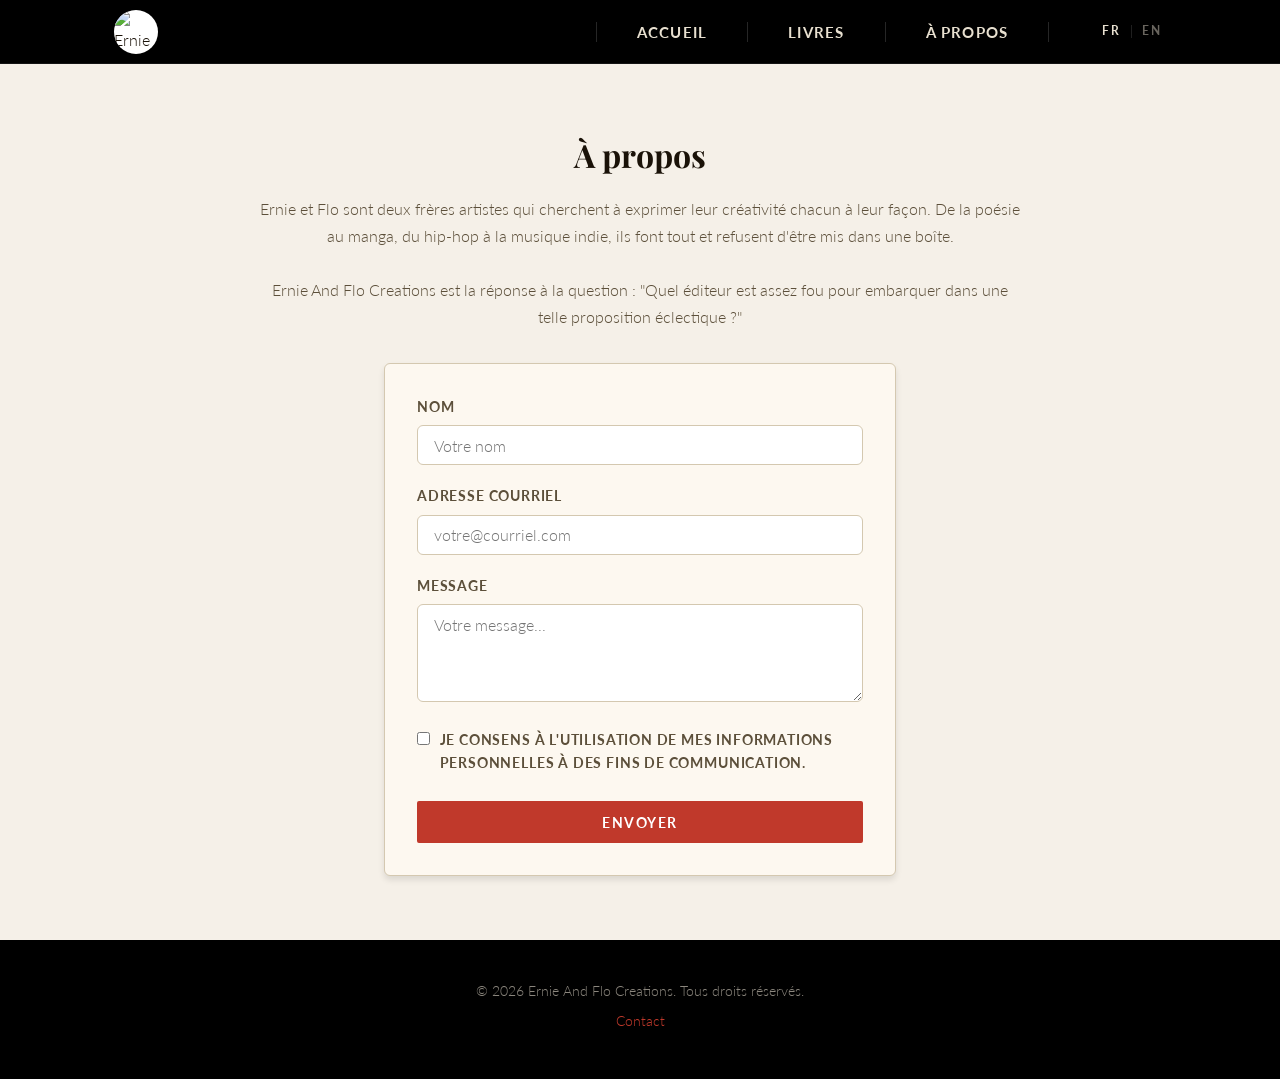
==== commit 4fb1972a: "fix : added the favicon links in head of html files" ====
--- a/about.html
+++ b/about.html
@@ -7,6 +7,12 @@
   <title>A propos -- Ernie And Flo</title>
   <link rel="stylesheet" href="css/styles.css">
   <link rel="stylesheet" href="css/i18n.css">
+  <link rel="icon" type="image/png" href="/favicon-96x96.png" sizes="96x96" />
+  <link rel="icon" type="image/svg+xml" href="/favicon.svg" />
+  <link rel="shortcut icon" href="/favicon.ico" />
+  <link rel="apple-touch-icon" sizes="180x180" href="/apple-touch-icon.png" />
+  <meta name="apple-mobile-web-app-title" content="EAF" />
+  <link rel="manifest" href="/site.webmanifest" />
   <script src="https://www.google.com/recaptcha/api.js" async defer></script>
 </head>
 <body>
